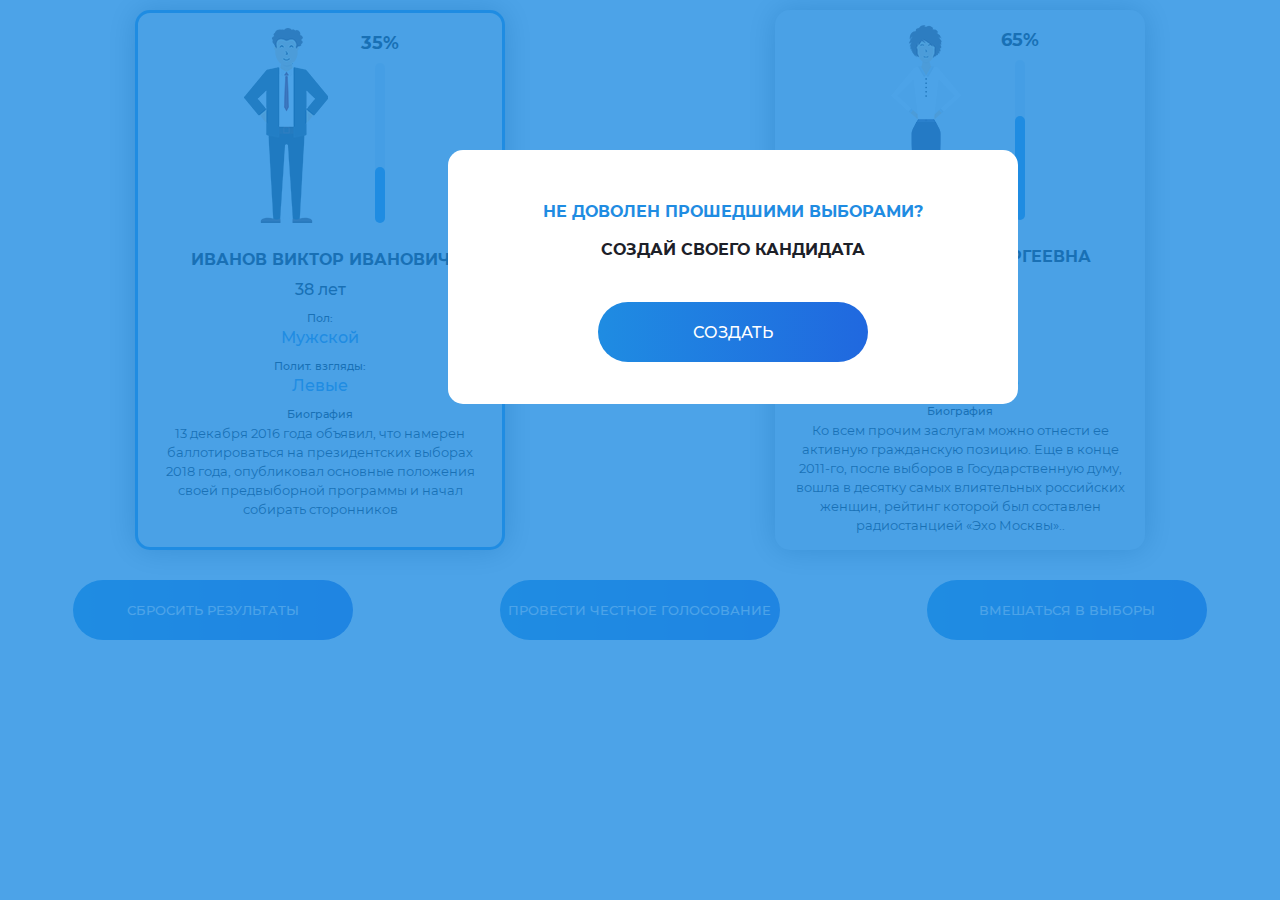
==== JS_diploma/index.html @ f0e5225d "Сделал обработку модального окна" ====
<!DOCTYPE html>
<html lang="en">
<head>
	<meta charset="UTF-8">
	<title>Выборы</title>
	<link rel="shortcut icon" href="favicon.png" type="image/png">
	<link rel="stylesheet" href="css/animate.css">
	<link rel="stylesheet" href="css/style.css">

</head>
<body>
	<!-- Main Page -->
	<div class="main">
		<div class="main-cards">
			<div class="main-cards-item main-cards-item-active">
				<div class="candidate-block">
					<div class="photo photo-1"></div>
					<div class="result">
						<div class="result-count">35%</div>
						<div class="progress">
							<div class="progress-bar progress-bar-1"></div>
						</div>
					</div>
				</div>
				<div class="name">Иванов
				Виктор Иванович</div>
				<div class="age">38 лет</div>
				Пол:
				<div class="sex">Мужской</div>
				Полит. взгляды:
				<div class="views">Левые</div>
				Биография
				<div class="bio">13 декабря 2016 года объявил, что намерен баллотироваться на президентских выборах 2018 года, опубликовал основные положения своей предвыборной программы и начал собирать сторонников</div>
			</div>
			<div class="main-cards-item ">
				<div class="candidate-block">
					<div class="photo photo-2"></div>
					<div class="result">
						<div class="result-count">65%</div>
						<div class="progress">
							<div class="progress-bar progress-bar-2"></div>
						</div>
					</div>
				</div>
				<div class="name">петрова
				ирина сергеевна</div>
				<div class="age">45 лет</div>
				Пол:
				<div class="sex">Женский</div>
				Полит. взгляды:
				<div class="views">Либеральные</div>
				Биография
				<div class="bio">Ко всем прочим заслугам можно отнести ее активную гражданскую позицию. Еще в конце 2011-го, после выборов в Государственную думу, вошла в десятку самых влиятельных российских женщин, рейтинг которой был составлен радиостанцией «Эхо Москвы»..</div>
			</div>
		</div>
		<div class="main-buttons">
			<div id="reset" class="btn">сбросить результаты</div>
			<div id="voting" class="btn">провести честное
			голосование</div>
			<div id="crime" class="btn">вмешаться в выборы</div>
		</div>
	</div>

	<!-- Popup -->
	<div class="overlay">
	 		<div class="popup">
				<div class="popup-title">не доволен прошедшими выборами?</div>
				<div class="popup-subtitle">создай своего кандидата</div>
				<button id="popup-btn" class="popup-btn">создать</button>
	 		</div>
	</div>

	<!-- Customization -->
	<div class="custom">
		<div class="custom-info">
			<label for="name">Фамилия Имя Отчество</label>
			<input type="text" id="name">
			<label for="age">Возраст, лет</label>
			<input type="text" id="age">
			<div class="radio">
				<input value="Мужской" id="male" checked name="sex" type="radio">
				<label for="sex">Мужчина</label>
				<input value="Женский" id="female" name="sex" type="radio">
				<label for="sex">Женщина</label>
			</div>
			<select id="select">
				<option value="Либеральные">Либеральные</option>
				<option value="Левые">Левые</option>
				<option value="Правые">Правые</option>
			</select>	
			<label for="bio">Биография</label>
			<textarea name="bio" id="bio" cols="40" rows="8"></textarea>
		</div>

		<div class="custom-char">
			<div class="person construct">
				<div id="person-skin" class="person-skin"></div>
				<div id="person-clothes" class="person-clothes"></div>
				<div id="person-hair" class="person-hair"></div>
				<div class="person-shoes"></div>
			</div>
			<div id="ready" class="btn">готово</div>
		</div>

		<div class="custom-style">
			<div class="style-text">
				Выберите цвет кожи
			</div>
			<div class="skin">
				<div class="prev">
					<i class="flaticon-left-arrow"></i>
				</div>
					<div class="skin-color skin-color-1"></div>
					<div class="skin-color skin-color-2"></div>
					<div class="skin-color skin-color-3"></div>
				<div class="next">
					<i class="flaticon-right-arrow"></i>
				</div>
			</div>
			<div class="style-text">
				Выберите прическу
			</div>
			<div class="hair">
				<div class="prev">
					<i class="flaticon-left-arrow"></i>
				</div>
					<div class="hair-style hair-style-1"></div>
					<div class="hair-style hair-style-2"></div>
					<div class="hair-style hair-style-3"></div>
					<div class="hair-style hair-style-4"></div>
					<div class="hair-style hair-style-5"></div>
					<div class="hair-style hair-style-6"></div>
				<div class="next">
					<i class="flaticon-right-arrow"></i>
				</div>
			</div>
			<div class="style-text">
				Выберите одежду
			</div>
			<div class="clothes">
				<div class="prev">
					<i class="flaticon-left-arrow"></i>
				</div>
					<div class="clothes-style clothes-style-1"></div>
					<div class="clothes-style clothes-style-2"></div>
					<div class="clothes-style clothes-style-3"></div>
					<div class="clothes-style clothes-style-4"></div>
					<div class="clothes-style clothes-style-5"></div>
					<div class="clothes-style clothes-style-6"></div>
				<div class="next">
					<i class="flaticon-right-arrow"></i>
				</div>
			</div>
		</div>
	</div>
<script src="js/script.js"></script>
</body>
</html>
---- JS_diploma/css/style.css ----
@font-face {
  font-family: 'Montserrat';
  src: url("../fonts/Montserrat-Regular.woff2") format("woff2"), url("../fonts/Montserrat-Regular.woff") format("woff");
  font-weight: normal;
  font-style: normal;
}

@font-face {
  font-family: 'Montserrat';
  src: url("../fonts/Montserrat-Bold.woff2") format("woff2"), url("../fonts/Montserrat-Bold.woff") format("woff");
  font-weight: bold;
  font-style: normal;
}

@font-face {
  font-family: 'Montserrat';
  src: url("../fonts/Montserrat-Medium.woff2") format("woff2"), url("../fonts/Montserrat-Medium.woff") format("woff");
  font-weight: 500;
  font-style: normal;
}

@font-face {
  font-family: "Flaticon";
  src: url("../fonts/Flaticon.eot");
  src: url("../fonts/Flaticon.eot?#iefix") format("embedded-opentype"), url("../fonts/Flaticon.woff") format("woff"), url("../fonts/Flaticon.ttf") format("truetype"), url("../fonts/Flaticon.svg#Flaticon") format("svg");
  font-weight: normal;
  font-style: normal;
}

@media screen and (-webkit-min-device-pixel-ratio: 0) {
@font-face {
    font-family: "Flaticon";
    src: url("../fonts/Flaticon.svg#Flaticon") format("svg");
}
}

button:active,
button:focus {
  outline: none;
}

[class^="flaticon-"]:before,
[class*=" flaticon-"]:before,
[class^="flaticon-"]:after,
[class*=" flaticon-"]:after {
  font-family: Flaticon;
  font-size: 20px;
  font-style: normal;
  margin-left: 10px;
}

.flaticon-right-arrow:before {
  content: "\f100";
  width: 7px;
  height: 12px;
  color: #1f8ce2;
  line-height: 40px;
  margin-left: 12px;
}

.flaticon-left-arrow:before {
  content: "\f101";
  width: 7px;
  height: 12px;
  color: #1f8ce2;
  line-height: 40px;
  margin-left: 8px;
}

* {
  box-sizing: border-box;
  font-family: 'Montserrat';
  margin: 0;
  outline: none;
}

.main {
  min-height: 670px;
  padding-top: 10px;
}

.main-cards {
  display: flex;
  justify-content: space-around;
}

.main-cards-item {
  text-align: center;
  width: 370px;
  min-height: 540px;
  padding: 15px;
  border-radius: 15px;
  border: none;
  background-color: #f2f2f2;
  font-size: 11px;
  font-weight: 500;
  line-height: 19px;
  box-shadow: 0px 0px 30px rgba(0, 0, 0, 0.4);
}

.main-cards-item-active {
  border: 3px solid #1f8ce2;
}

.main-cards-item .candidate-block {
  height: 200px;
  display: flex;
  justify-content: center;
}

.main-cards-item .candidate-block .person {
  width: 90px;
  height: 195px;
  position: relative;
}

.main-cards-item .candidate-block .person-skin {
  position: absolute;
  left: 50%;
  transform: translate(-50%);
  width: 90px;
  height: 195px;
  background-size: cover;
}

.main-cards-item .candidate-block .person-clothes {
  position: absolute;
  left: 50%;
  transform: translate(-50%);
  width: 90px;
  height: 195px;
  background-size: cover;
}

.main-cards-item .candidate-block .person-hair {
  position: absolute;
  left: 50%;
  transform: translate(-50%);
  width: 90px;
  height: 195px;
  background-size: cover;
}

.main-cards-item .candidate-block .person-shoes {
  position: absolute;
  left: 50%;
  transform: translate(-50%);
  width: 90px;
  height: 195px;
  background: url("../img/clothes/construct/shoes.png") center no-repeat;
  background-size: cover;
}

.main-cards-item .candidate-block .photo {
  width: 90px;
  height: 195px;
  margin-right: 30px;
  background-size: cover;
}

.main-cards-item .candidate-block .photo-1 {
  background: url("../img/candidate-1.png") center no-repeat;
}

.main-cards-item .candidate-block .photo-2 {
  background: url("../img/candidate-2.png") center no-repeat;
}

.main-cards-item .candidate-block .result {
  display: flex;
  flex-direction: column;
  align-item: center;
  justify-content: center;
  text-align: center;
  font-size: 18px;
  font-weight: bold;
}

.main-cards-item .candidate-block .result .progress {
  display: flex;
  margin: 0 auto;
  margin-top: 10px;
  width: 10px;
  height: 160px;
  border-radius: 10px;
  background-color: rgba(31, 140, 226, 0.1);
}

.main-cards-item .candidate-block .result .progress-bar {
  align-self: flex-end;
  width: 10px;
  border-radius: 10px;
  background-color: #1f8ce2;
  transition: 1.5s;
}

.main-cards-item .candidate-block .result .progress-bar-1 {
  height: 35%;
}

.main-cards-item .candidate-block .result .progress-bar-2 {
  height: 65%;
}

.main-cards-item .name {
  font-size: 16px;
  font-weight: 700;
  line-height: 24px;
  text-transform: uppercase;
  margin-top: 20px;
}

.main-cards-item .age {
  font-size: 16px;
  font-weight: 500;
  margin-top: 8px;
  margin-bottom: 10px;
}

.main-cards-item .sex {
  color: #1f8ce2;
  font-size: 16px;
  font-weight: 500;
  margin-bottom: 10px;
}

.main-cards-item .views {
  color: #1f8ce2;
  font-size: 16px;
  font-weight: 500;
  margin-bottom: 10px;
}

.main-cards-item .bio {
  font-size: 13px;
  font-weight: 400;
}

.main-buttons {
  display: flex;
  justify-content: space-around;
}

.main-buttons .btn {
  margin-top: 30px;
  width: 280px;
  height: 60px;
  line-height: 60px;
  border-radius: 30px;
  background-color: #f5f5f5;
  background-image: linear-gradient(to right, #1f8ce2 0%, #2068df 100%);
  color: #fff;
  text-transform: uppercase;
  text-align: center;
  font-size: 13px;
  font-weight: 500;
  cursor: pointer;
  transition: 1s;
}

.main-buttons .btn:hover {
  transform: scale(1.1);
}

.overlay {
  position: fixed;
  display: block;
  top: 0;
  left: 0;
  width: 100%;
  height: 100%;
  background-color: rgba(31, 140, 226, 0.8);
  z-index: 3;
  opacity: 1;
}

.overlay .popup {
  position: fixed;
  z-index: 4;
  left: 35%;
  top: 150px;
  width: 570px;
  height: 254px;
  border-radius: 15px;
  background-color: #ffffff;
  text-align: center;
}

.overlay .popup-close {
  position: absolute;
  right: 7px;
  top: -6px;
  cursor: pointer;
  font-size: 40px;
  color: #000;
  font-weight: 300;
  opacity: .5;
}

.overlay .popup-title {
  margin-top: 50px;
  color: #1f8ce2;
  font-size: 16px;
  font-weight: 700;
  line-height: 24px;
  text-transform: uppercase;
}

.overlay .popup-subtitle {
  margin-top: 14px;
  color: #1c2028;
  font-size: 16px;
  font-weight: 700;
  line-height: 24px;
  text-transform: uppercase;
}

.overlay .popup-btn {
  margin-top: 40px;
  width: 270px;
  height: 60px;
  border-radius: 30px;
  border: none;
  color: #fff;
  outline: none;
  font-size: 16px;
  font-weight: 500;
  text-transform: uppercase;
  cursor: pointer;
  background-color: #f5f5f5;
  background-image: linear-gradient(to right, #1f8ce2 0%, #2068df 100%);
}

.custom {
  width: 100%;
  min-height: 670px;
  z-index: 6;
  background-color: rgba(28, 32, 40, 0.06);
  display: none;
  justify-content: space-around;
  padding-top: 30px;
}

.custom-info {
  display: none;
  padding-top: 10px;
  width: 370px;
  height: 600px;
  border-radius: 10px;
  text-align: center;
  background-color: #191e25;
  background-image: linear-gradient(to right, #262b35 0%, #2f3540 100%);
}

.custom-info label {
  display: block;
  opacity: 0.5;
  color: #ffffff;
  font-size: 10px;
  font-weight: 400;
  margin-bottom: 12px;
  margin-top: 30px;
}

.custom-info input[type="text"] {
  width: 270px;
  height: 60px;
  border-radius: 30px;
  background-color: #1c2028;
  border: none;
  color: #ffffff;
  font-size: 13px;
  font-weight: 500;
  text-align: center;
  padding: 0 15px;
}

.custom-info input[type="text"]:focus {
  border: 2px solid rgba(31, 140, 226, 0.8);
}

.custom-info .radio {
  display: flex;
  align-items: center;
  justify-content: center;
  padding-top: 30px;
  padding-bottom: 30px;
  margin-left: 45px;
}

.custom-info .radio label {
  margin: 0;
  margin-right: 30px;
  font-size: 16px;
  opacity: .8;
}

.custom-info .radio input[type="radio"] {
  margin-right: 15px;
}

.custom-info select {
  width: 270px;
  height: 60px;
  border-radius: 30px;
  background-color: #1c2028;
  border: none;
  color: #ffffff;
  font-size: 13px;
  font-weight: 500;
  text-align: center;
  text-align-last: center;
  padding: 0 15px;
  -webkit-appearance: none;
  -ms-appearance: none;
  appearance: none !important;
}

.custom-info textarea {
  width: 270px;
  height: 125px;
  border-radius: 30px;
  background-color: #1c2028;
  border: none;
  color: #ffffff;
  padding: 10px 20px;
}

.custom-char {
  display: none;
  width: 370px;
  height: 600px;
}

.custom-char .person {
  width: 230px;
  height: 500px;
  margin: 0 auto;
}

.custom-char .person-skin {
  position: absolute;
  margin-top: 30px;
  left: 50%;
  transform: translate(-50%);
  width: 180px;
  height: 450px;
  background: url("../img/skin/skin-1.png") center no-repeat;
  background-size: cover;
}

.custom-char .person-clothes {
  position: absolute;
  margin-top: 30px;
  left: 50%;
  transform: translate(-50%);
  width: 180px;
  height: 450px;
  background: url("../img/clothes/construct/clothes-1.png") center no-repeat;
  background-size: cover;
}

.custom-char .person-hair {
  position: absolute;
  margin-top: 30px;
  left: 50%;
  transform: translate(-50%);
  width: 180px;
  height: 450px;
  background: url("../img/hair/construct/hair-1.png") center no-repeat;
  background-size: cover;
}

.custom-char .person-shoes {
  position: absolute;
  margin-top: 30px;
  left: 50%;
  transform: translate(-50%);
  width: 180px;
  height: 450px;
  background: url("../img/clothes/construct/shoes.png") center no-repeat;
  background-size: cover;
}

.custom-char .btn {
  display: block;
  margin: 0 auto;
  margin-top: 40px;
  width: 270px;
  height: 60px;
  line-height: 60px;
  border-radius: 30px;
  border: none;
  color: #fff;
  outline: none;
  font-size: 13px;
  font-weight: 500;
  text-transform: uppercase;
  text-align: center;
  cursor: pointer;
  background-color: #f5f5f5;
  background-image: linear-gradient(to right, #1f8ce2 0%, #2068df 100%);
}

.custom-style {
  display: none;
  width: 370px;
  height: 600px;
  border-radius: 10px;
  padding: 60px 20px 0 20px;
  background-color: #191e25;
  background-image: linear-gradient(to right, #262b35 0%, #2f3540 100%);
}

.custom-style .style-text {
  color: #ffffff;
  font-size: 12px;
  font-weight: 500;
  text-align: center;
  margin-bottom: 10px;
}

.custom-style .prev,
.custom-style .next {
  width: 40px;
  height: 40px;
  background-color: #1c2028;
  border-radius: 100%;
  cursor: pointer;
  transition: 0.5s;
}

.custom-style .prev:hover,
.custom-style .next:hover {
  box-shadow: 0 0 15px #2068df;
}

.custom-style .skin,
.custom-style .hair,
.custom-style .clothes {
  display: flex;
  justify-content: space-around;
  align-items: center;
  margin-bottom: 60px;
}

.custom-style .skin-color-1,
.custom-style .hair-color-1,
.custom-style .clothes-color-1 {
  width: 160px;
  height: 80px;
  border-radius: 10px;
  background-color: #ffdbb4;
}

.custom-style .skin-color-2,
.custom-style .hair-color-2,
.custom-style .clothes-color-2 {
  display: none;
  width: 160px;
  height: 80px;
  border-radius: 10px;
  background-color: #e2a17f;
}

.custom-style .skin-color-3,
.custom-style .hair-color-3,
.custom-style .clothes-color-3 {
  display: none;
  width: 160px;
  height: 80px;
  border-radius: 10px;
  background-color: #a5673f;
}

.custom-style .hair-style-1 {
  width: 160px;
  height: 80px;
  background: #f2f2f2 url("../img/hair/slide/hair-1.png") center no-repeat;
  background-size: 40%;
  border-radius: 10px;
}

.custom-style .hair-style-2 {
  display: none;
  width: 160px;
  height: 80px;
  background: #f2f2f2 url("../img/hair/slide/hair-2.png") center no-repeat;
  background-size: 40%;
  border-radius: 10px;
}

.custom-style .hair-style-3 {
  display: none;
  width: 160px;
  height: 80px;
  background: #f2f2f2 url("../img/hair/slide/hair-3.png") center no-repeat;
  background-size: 40%;
  border-radius: 10px;
}

.custom-style .hair-style-4 {
  display: none;
  width: 160px;
  height: 80px;
  background: #f2f2f2 url("../img/hair/slide/hair-4.png") center no-repeat;
  background-size: 40%;
  border-radius: 10px;
}

.custom-style .hair-style-5 {
  display: none;
  width: 160px;
  height: 80px;
  background: #f2f2f2 url("../img/hair/slide/hair-5.png") center no-repeat;
  background-size: 40%;
  border-radius: 10px;
}

.custom-style .hair-style-6 {
  display: none;
  width: 160px;
  height: 80px;
  background: #f2f2f2 url("../img/hair/slide/hair-6.png") center no-repeat;
  background-size: 40%;
  border-radius: 10px;
}

.custom-style .clothes-style-1 {
  width: 160px;
  height: 80px;
  background: #aeaeae url("../img/clothes/slide/clothes-1.png") center no-repeat;
  background-size: 20%;
  border-radius: 10px;
}

.custom-style .clothes-style-2 {
  display: none;
  width: 160px;
  height: 80px;
  background: #aeaeae url("../img/clothes/slide/clothes-2.png") center no-repeat;
  background-size: 20%;
  border-radius: 10px;
}

.custom-style .clothes-style-3 {
  display: none;
  width: 160px;
  height: 80px;
  background: #aeaeae url("../img/clothes/slide/clothes-3.png") center no-repeat;
  background-size: 20%;
  border-radius: 10px;
}

.custom-style .clothes-style-4 {
  display: none;
  width: 160px;
  height: 80px;
  background: #aeaeae url("../img/clothes/slide/clothes-4.png") center no-repeat;
  background-size: 20%;
  border-radius: 10px;
}

.custom-style .clothes-style-5 {
  display: none;
  width: 160px;
  height: 80px;
  background: #aeaeae url("../img/clothes/slide/clothes-5.png") center no-repeat;
  background-size: 20%;
  border-radius: 10px;
}

.custom-style .clothes-style-6 {
  display: none;
  width: 160px;
  height: 80px;
  background: #aeaeae url("../img/clothes/slide/clothes-6.png") center no-repeat;
  background-size: 20%;
  border-radius: 10px;
}

.show-flex {
  display: flex;
}

.show-block {
  display: block;
}

.hide {
  display: none;
}
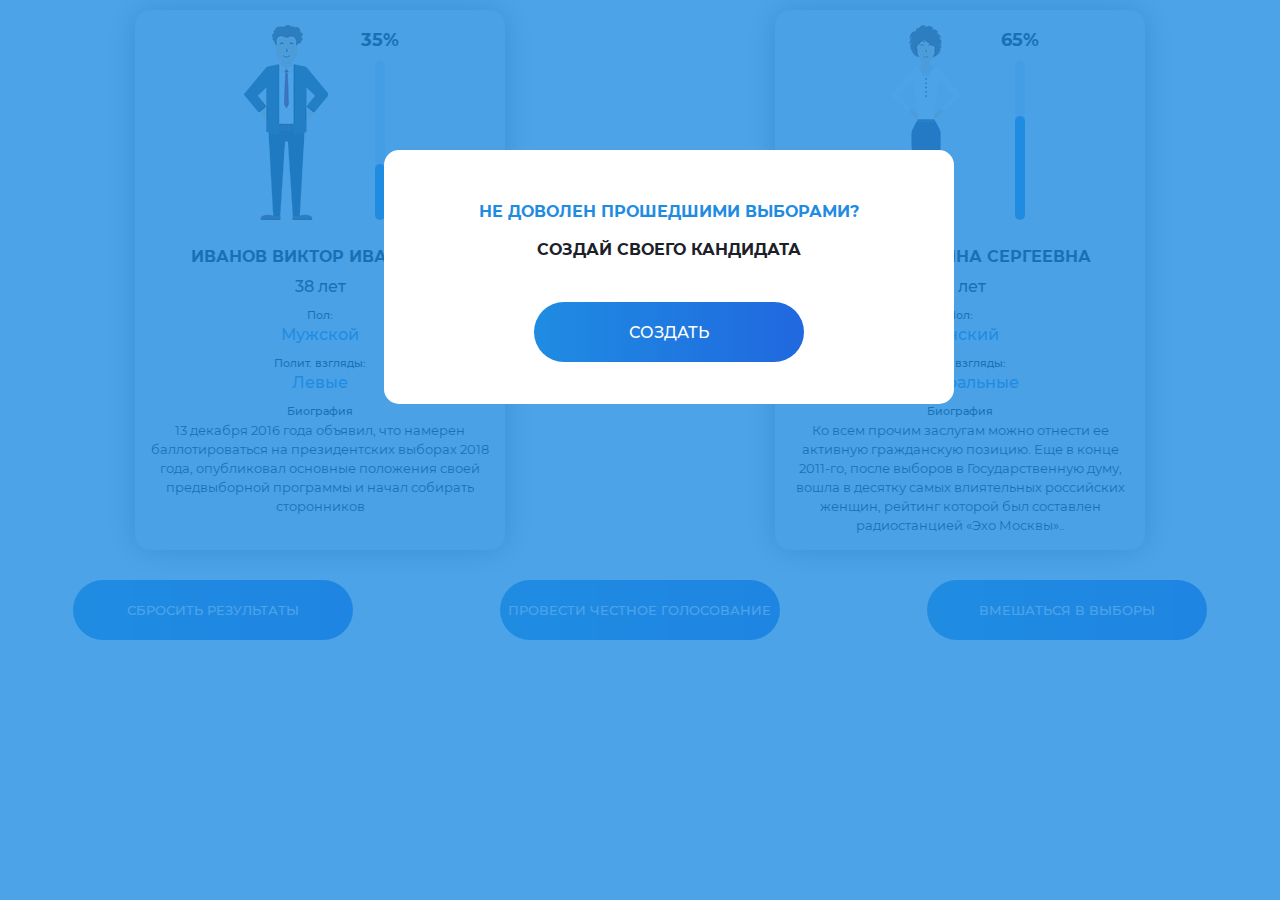
==== commit e46bacce: "Проект завершён. Релиз v1.0" ====
--- a/JS_diploma/index.html
+++ b/JS_diploma/index.html
@@ -12,7 +12,7 @@
 	<!-- Main Page -->
 	<div class="main">
 		<div class="main-cards">
-			<div class="main-cards-item main-cards-item-active">
+			<div class="main-cards-item">
 				<div class="candidate-block">
 					<div class="photo photo-1"></div>
 					<div class="result">
@@ -74,9 +74,10 @@
 	<div class="custom">
 		<div class="custom-info">
 			<label for="name">Фамилия Имя Отчество</label>
-			<input type="text" id="name">
+			<input type="text" id="name" placeholder="Не менее трёх русских букв">
 			<label for="age">Возраст, лет</label>
 			<input type="text" id="age">
+			<div id="age-message"></div>
 			<div class="radio">
 				<input value="Мужской" id="male" checked name="sex" type="radio">
 				<label for="sex">Мужчина</label>
--- a/JS_diploma/css/style.css
+++ b/JS_diploma/css/style.css
@@ -200,6 +200,10 @@
 
 .main-cards-item .candidate-block .result .progress-bar-2 {
   height: 65%;
+}
+
+.main-cards-item .candidate-block .result .progress-bar-3 {
+  height: 40%;
 }
 
 .main-cards-item .name {
@@ -277,7 +281,7 @@
 .overlay .popup {
   position: fixed;
   z-index: 4;
-  left: 35%;
+  left: 30%;
   top: 150px;
   width: 570px;
   height: 254px;
@@ -342,6 +346,7 @@
 }
 
 .custom-info {
+  position: relative;
   display: none;
   padding-top: 10px;
   width: 370px;
@@ -367,7 +372,6 @@
   height: 60px;
   border-radius: 30px;
   background-color: #1c2028;
-  border: none;
   color: #ffffff;
   font-size: 13px;
   font-weight: 500;
@@ -377,6 +381,14 @@
 
 .custom-info input[type="text"]:focus {
   border: 2px solid rgba(31, 140, 226, 0.8);
+}
+
+.custom-info #age-message {
+  position: absolute;
+  width: 100%;
+  top: 240px;
+  font-size: 12px;
+  color: #ff0000;
 }
 
 .custom-info .radio {
@@ -689,4 +701,12 @@
 
 .hide {
   display: none;
+}
+
+.input-border {
+  border: none;
+}
+
+.input-border-alarm {
+  border: solid 1px #ff0000;
 }